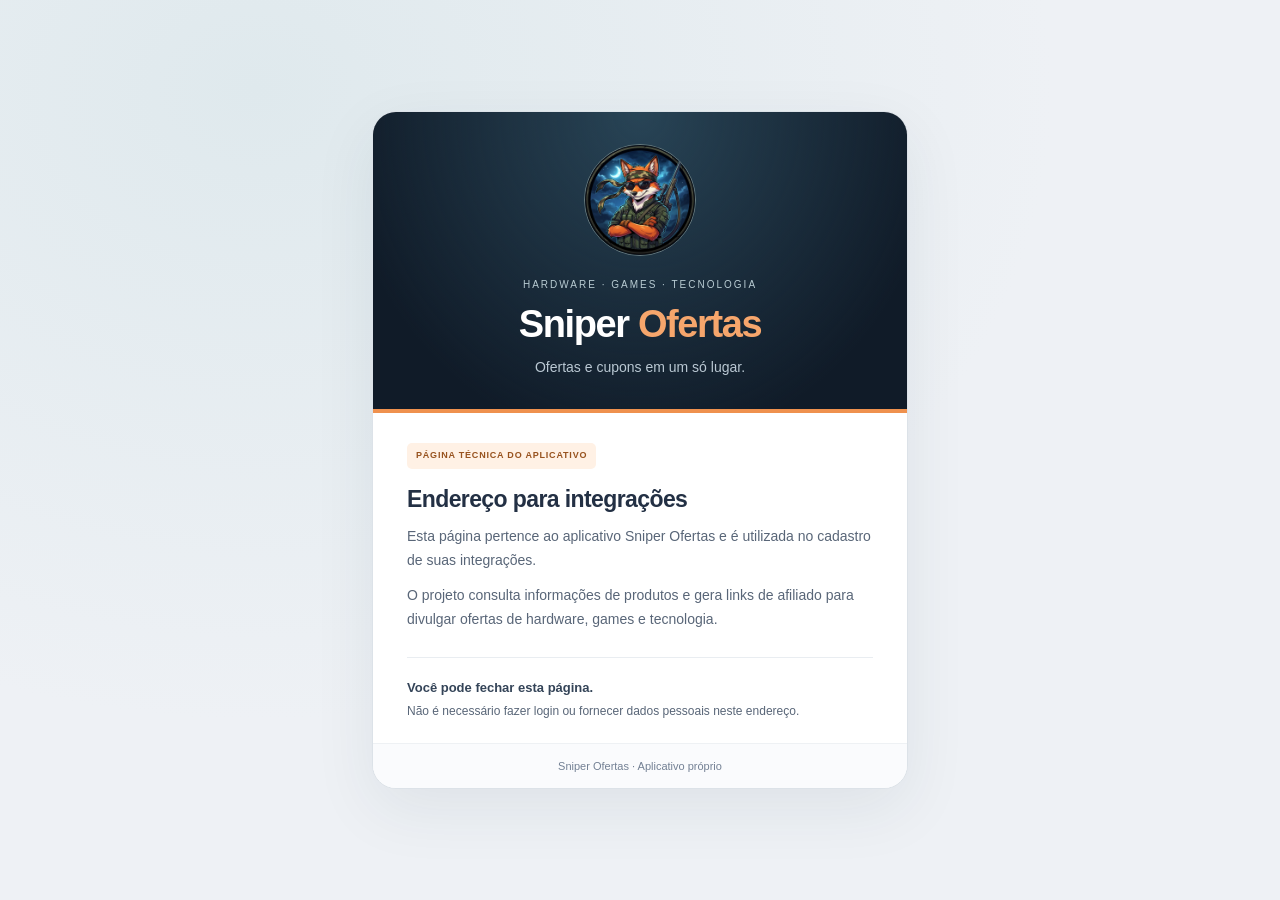
==== index.html @ d777aee3 "Add static technical page for affiliate app registration" ====
<!doctype html>
<html lang="pt-BR">
<head>
  <meta charset="utf-8">
  <meta name="viewport" content="width=device-width, initial-scale=1">
  <meta name="referrer" content="no-referrer">
  <meta name="robots" content="noindex, nofollow, noarchive">
  <meta http-equiv="Content-Security-Policy" content="default-src 'none'; script-src 'self'; style-src 'self'; img-src 'self'; base-uri 'none'; form-action 'none'; connect-src 'none'; object-src 'none'">
  <script src="./callback.js"></script>
  <title>Sniper Ofertas · Página técnica</title>
  <meta name="description" content="Página técnica do aplicativo Sniper Ofertas, dedicado a ofertas de hardware, games e tecnologia.">
  <meta name="theme-color" content="#101b28">
  <link rel="icon" href="./assets/logo.png" type="image/png">
  <link rel="stylesheet" href="./styles.css">
</head>
<body>
  <main class="card">
    <header class="brand">
      <img class="logo" src="./assets/logo.png" alt="Raposa, mascote do Sniper Ofertas" width="112" height="112">
      <p class="eyebrow">HARDWARE · GAMES · TECNOLOGIA</p>
      <h1>Sniper <span>Ofertas</span></h1>
      <p class="tagline">Ofertas e cupons em um só lugar.</p>
    </header>
    <section class="content" aria-labelledby="page-purpose">
      <span class="badge">PÁGINA TÉCNICA DO APLICATIVO</span>
      <h2 id="page-purpose">Endereço para integrações</h2>
      <p>Esta página pertence ao aplicativo Sniper Ofertas e é utilizada no cadastro de suas integrações.</p>
      <p>O projeto consulta informações de produtos e gera links de afiliado para divulgar ofertas de hardware, games e tecnologia.</p>
      <div class="notice" id="return-notice" role="status" hidden>
        Esta página não processa autorizações de contas. Nenhuma conexão com uma conta foi concluída aqui.
      </div>
      <div class="footnote">
        <strong>Você pode fechar esta página.</strong>
        <p>Não é necessário fazer login ou fornecer dados pessoais neste endereço.</p>
      </div>
      <noscript><p>Esta página é informativa e não conclui autorizações de contas.</p></noscript>
    </section>
    <footer>Sniper Ofertas · Aplicativo próprio</footer>
  </main>
</body>
</html>
---- styles.css ----
:root { color-scheme: light; font-family: -apple-system, BlinkMacSystemFont, "Segoe UI", sans-serif; color: #233044; background: #eef1f5; }
* { box-sizing: border-box; }
body { min-height: 100vh; min-height: 100svh; margin: 0; padding: 48px 20px; display: grid; place-items: center; background: radial-gradient(ellipse at 20% 10%, #dfe9ed, transparent 55%), #eef1f5; }
.card { width: min(100%, 536px); overflow: hidden; border: 1px solid #dce2e8; border-radius: 24px; background: #fff; box-shadow: 0 20px 64px #1b304513; }
.brand { padding: 32px 28px 30px; text-align: center; color: #fff; background: radial-gradient(ellipse at 50% 0%, #284456, transparent 80%), #101b28; border-bottom: 4px solid #ef914e; }
.logo { display: block; margin: 0 auto 20px; border: 1px solid #65797d; border-radius: 50%; object-fit: cover; }
.eyebrow { margin: 0 0 10px; font-size: 10px; letter-spacing: 2px; color: #b8cbd2; line-height: 1.7; }
h1 { margin: 0; font-size: clamp(30px, 6vw, 38px); letter-spacing: -1.4px; font-weight: 750; }
h1 span { color: #f6a66c; }
.tagline { margin: 10px 0 0; font-size: 14px; color: #bac8d3; }
.content { padding: 30px 34px 22px; }
.badge { display: inline-block; padding: 6px 9px; border-radius: 5px; background: #fff1e5; color: #98531f; font-size: 9px; font-weight: 700; letter-spacing: .8px; line-height: 1.5; }
h2 { margin: 17px 0 12px; font-size: 23px; letter-spacing: -.6px; }
p { font-size: 14px; line-height: 1.7; color: #596678; }
.content > p { margin: 0 0 12px; }
.footnote { margin-top: 25px; padding-top: 20px; border-top: 1px solid #e9edf1; }
.footnote strong { font-size: 13px; color: #344458; }
.footnote p { margin: 5px 0 0; font-size: 12px; }
.notice { margin: 20px 0 0; padding: 14px; border: 1px solid #ebcba2; border-radius: 8px; color: #785025; background: #fff8ed; font-size: 13px; line-height: 1.6; }
[hidden] { display: none !important; }
footer { padding: 16px 24px; text-align: center; font-size: 11px; color: #738094; border-top: 1px solid #eef1f4; background: #fafbfd; }
@media (max-width: 420px) { body { padding: 20px 14px; } .card { border-radius: 18px; } .brand { padding: 26px 20px; } .content { padding: 26px 23px 22px; } }
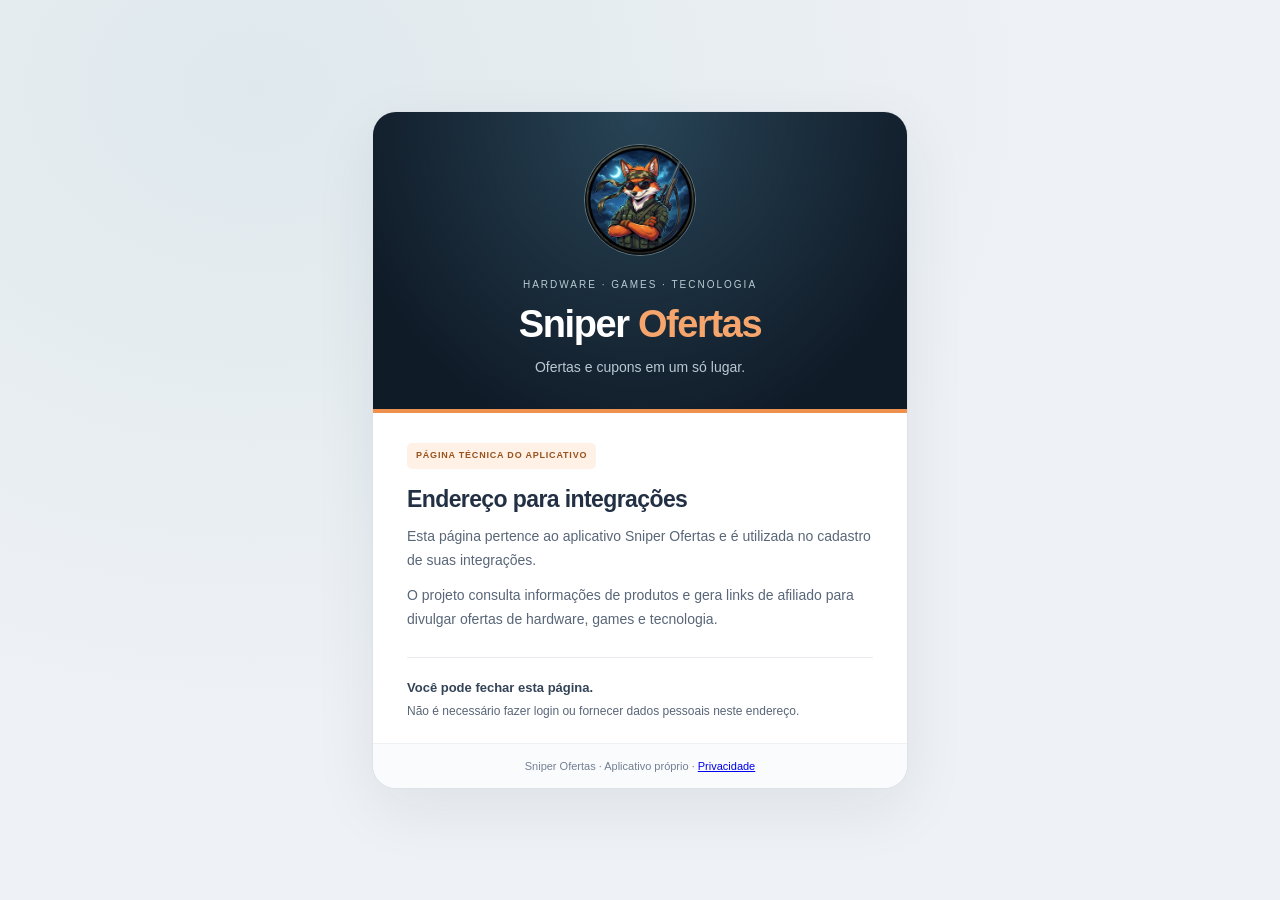
==== commit 15a77d73: "Add privacy notice for Buffer integration" ====
--- a/index.html
+++ b/index.html
@@ -35,7 +35,7 @@
       </div>
       <noscript><p>Esta página é informativa e não conclui autorizações de contas.</p></noscript>
     </section>
-    <footer>Sniper Ofertas · Aplicativo próprio</footer>
+    <footer>Sniper Ofertas · Aplicativo próprio · <a href="./privacy.html">Privacidade</a></footer>
   </main>
 </body>
 </html>
